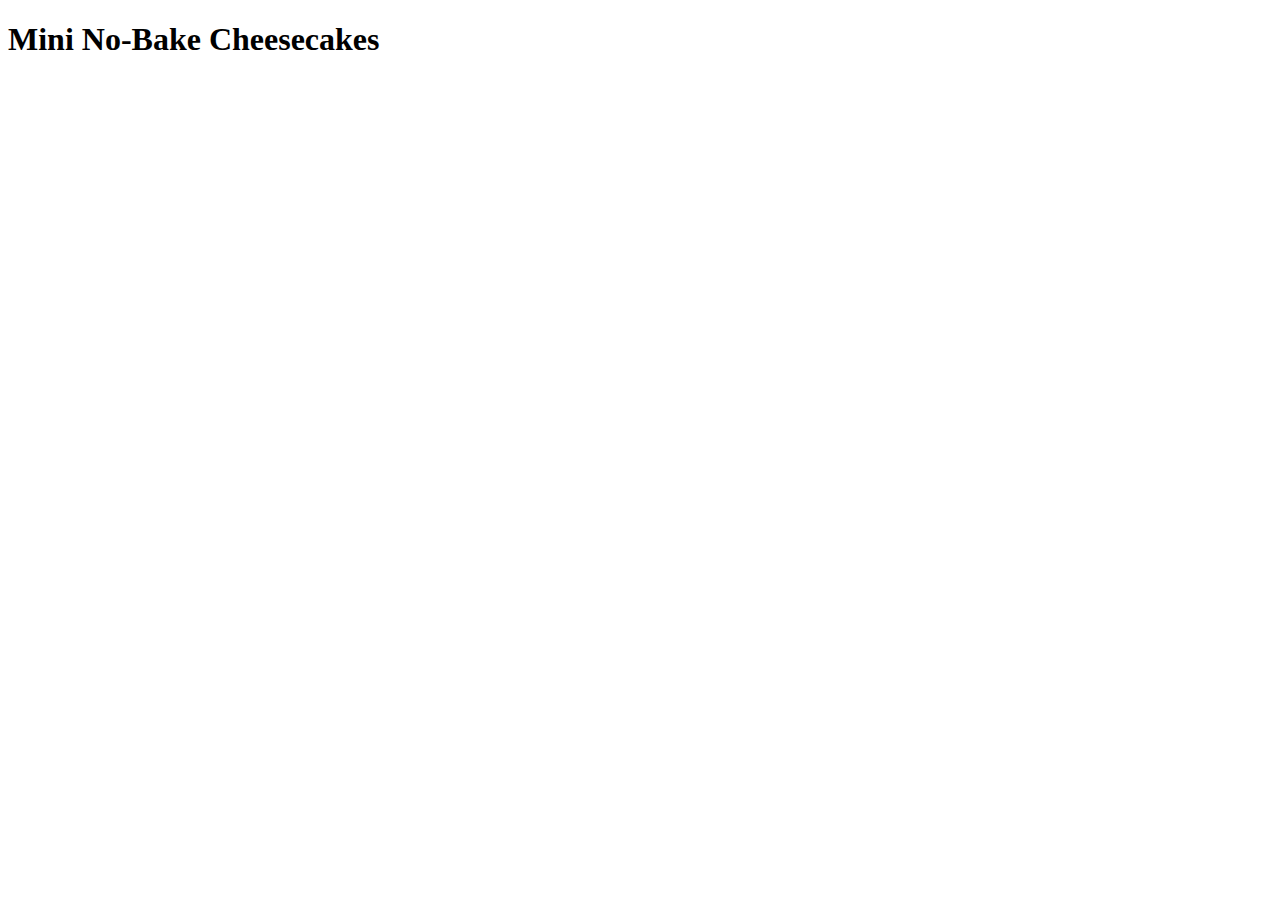
==== recipes/mini-no-bake-cheesecakes.html @ a525307e "Add content to recipe and add 2 more empty recipes" ====
<!DOCTYPE html>
<html>
    <head lang="en">
        <meta charset="utf-8">
        <meta name="viewport" content="width=device-width, initial-scale=1.0">
        <title>Mini No-Bake Cheesecakes</title>
    </head>
    <body>
        <h1>Mini No-Bake Cheesecakes</h1>
    </body>
</html>
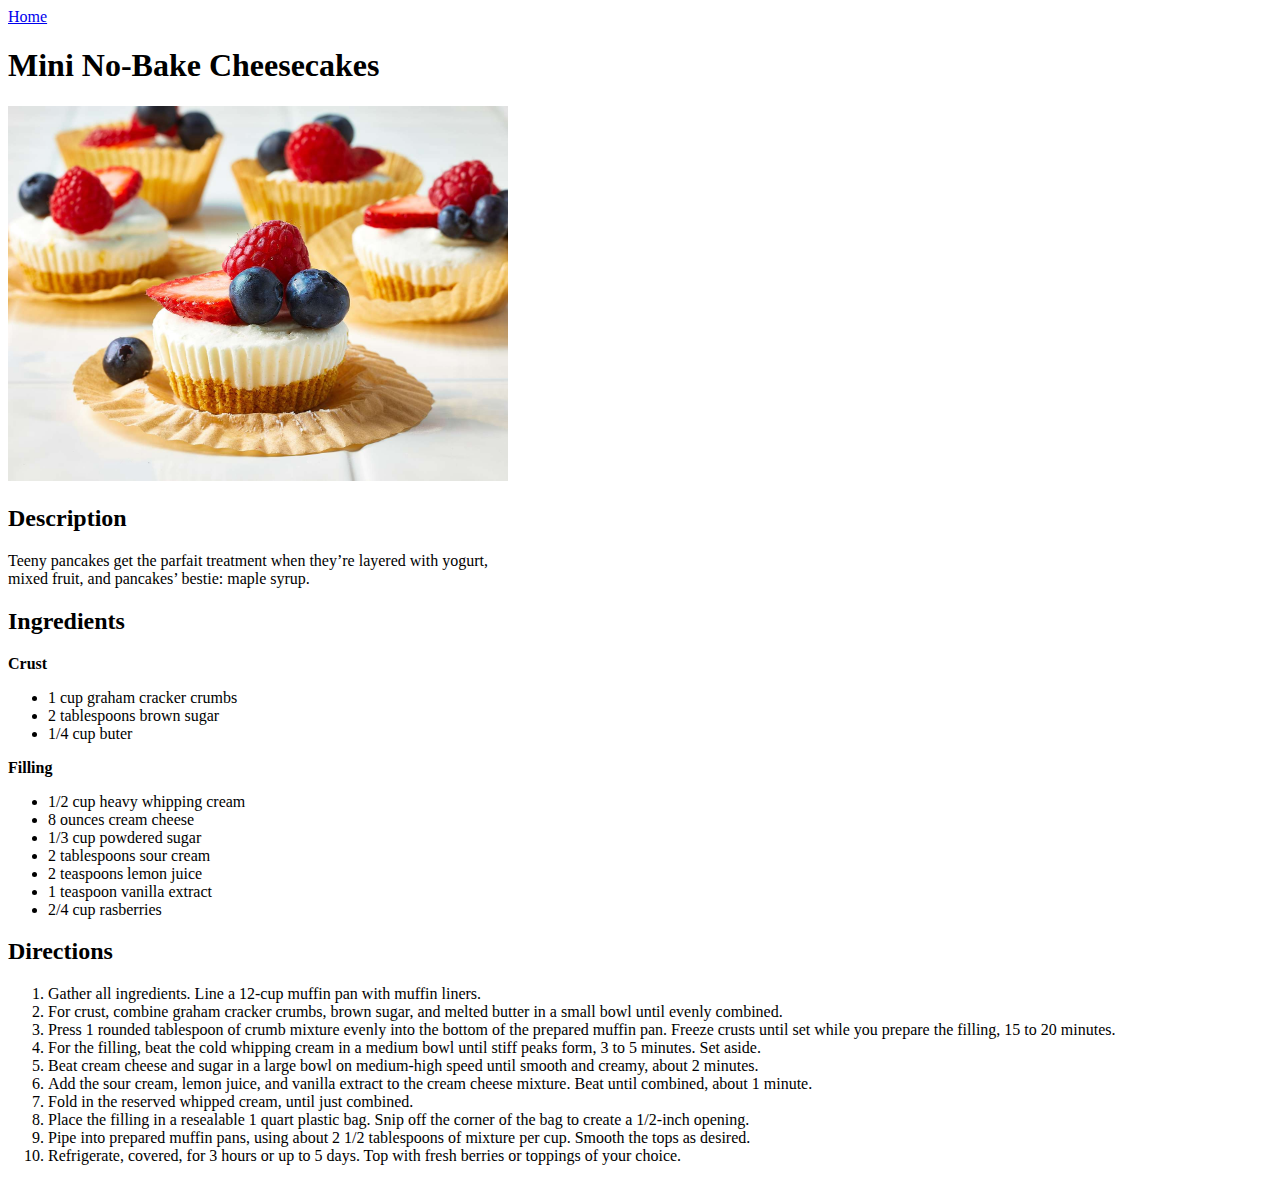
==== commit dd0d284c: "Add content to pancake and cheescake recipes" ====
--- a/recipes/mini-no-bake-cheesecakes.html
+++ b/recipes/mini-no-bake-cheesecakes.html
@@ -6,6 +6,42 @@
         <title>Mini No-Bake Cheesecakes</title>
     </head>
     <body>
+        <a href="../index.html">Home</a>
         <h1>Mini No-Bake Cheesecakes</h1>
+        <img src="images/Mini-Cheesecakes.jpg" width="500" alt="Multiple muffin sized cheesecakes with berry toppings">
+        <h2>Description</h2>
+    <p>Teeny pancakes get the parfait treatment when they’re layered with yogurt, <br>
+       mixed fruit, and pancakes’ bestie: maple syrup.</p>
+    <h2>Ingredients</h2>
+    <b>Crust</b>
+    <ul>
+        <li>1 cup graham cracker crumbs</li>
+        <li>2 tablespoons brown sugar</li>
+        <li>1/4 cup buter</li>
+    </ul>
+    <b>Filling</b>
+    <ul>
+        <li>1/2 cup heavy whipping cream</li>
+        <li>8 ounces cream cheese</li>
+        <li>1/3 cup powdered sugar</li>
+        <li>2 tablespoons sour cream</li>
+        <li>2 teaspoons lemon juice</li>
+        <li>1 teaspoon vanilla extract</li>
+        <li>2/4 cup rasberries</li>
+    </ul>
+    <h2>Directions</h2>
+    <ol>
+        <li>Gather all ingredients. Line a 12-cup muffin pan with muffin liners.</li>
+        <li>For crust, combine graham cracker crumbs, brown sugar, and melted butter in a small bowl until evenly combined.</li>
+        <li>Press 1 rounded tablespoon of crumb mixture evenly into the bottom of the prepared muffin pan. Freeze crusts until set while you prepare the filling, 15 to 20 minutes.</li>
+        <li>For the filling, beat the cold whipping cream in a medium bowl until stiff peaks form, 3 to 5 minutes. Set aside. </li>
+        <li>Beat cream cheese and sugar in a large bowl on medium-high speed until smooth and creamy, about 2 minutes.</li>
+        <li>Add the sour cream, lemon juice, and vanilla extract to the cream cheese mixture. Beat until combined, about 1 minute.</li>
+        <li>Fold in the reserved whipped cream, until just combined.</li>
+        <li>Place the filling in a resealable 1 quart plastic bag. Snip off the corner of the bag to create a 1/2-inch opening.</li>
+        <li>Pipe into prepared muffin pans, using about 2 1/2 tablespoons of mixture per cup. Smooth the tops as desired.</li>
+        <li>Refrigerate, covered, for 3 hours or up to 5 days. Top with fresh berries or toppings of your choice.</li>
+
+    </ol>
     </body>
 </html>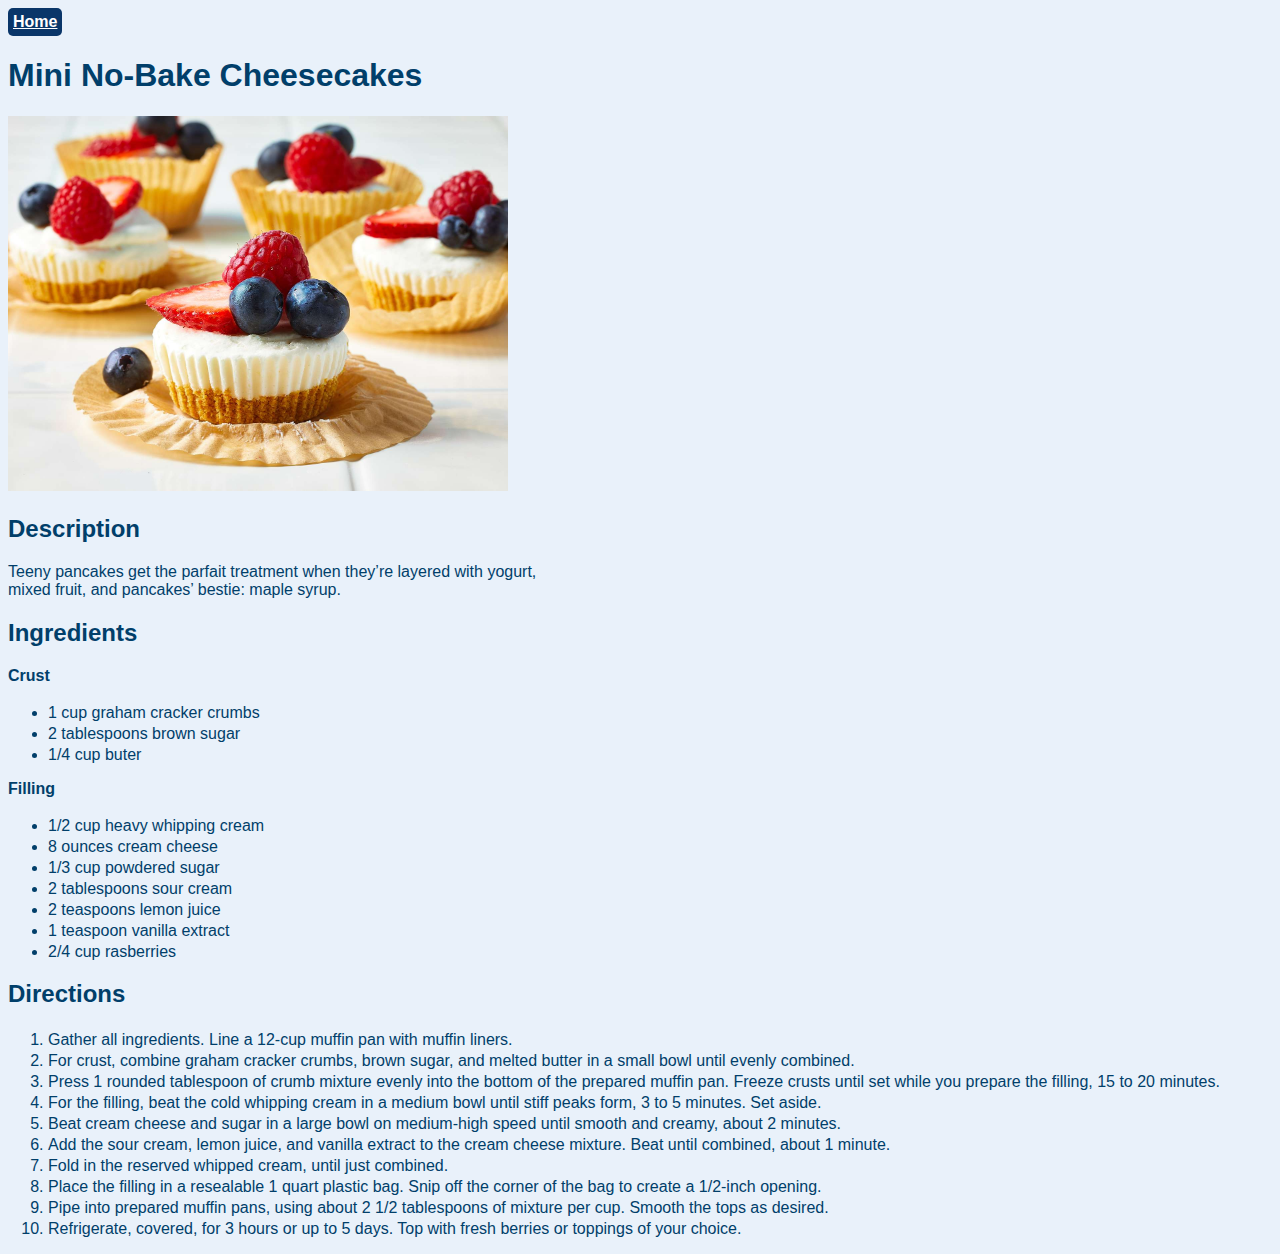
==== commit ee78353d: "Add stylesheet" ====
--- a/recipes/mini-no-bake-cheesecakes.html
+++ b/recipes/mini-no-bake-cheesecakes.html
@@ -4,9 +4,10 @@
         <meta charset="utf-8">
         <meta name="viewport" content="width=device-width, initial-scale=1.0">
         <title>Mini No-Bake Cheesecakes</title>
+        <link rel="stylesheet" href="../stylesheet.css">
     </head>
     <body>
-        <a href="../index.html">Home</a>
+        <a href="../index.html" class="home">Home</a>
         <h1>Mini No-Bake Cheesecakes</h1>
         <img src="images/Mini-Cheesecakes.jpg" width="500" alt="Multiple muffin sized cheesecakes with berry toppings">
         <h2>Description</h2>
--- a/stylesheet.css
+++ b/stylesheet.css
@@ -0,0 +1,43 @@
+* {
+    font-family: Arial, Helvetica, sans-serif;
+    background-color: #E9F1FA;
+    color: #013F6A;
+
+    
+}    
+
+li {
+    padding-top: 3px;
+}
+.menu {
+    text-align: center;
+}
+.header {
+    display: block;
+    margin-left: auto;
+    margin-right: auto;
+    
+}
+.item {
+    font-weight: 600;
+    padding: 5px;
+    display: inline-block;
+}
+.item:hover {
+    color: #ffffff;
+    background-color: #0a3669;
+    border-radius: 10px;
+
+}
+.home{
+    font-weight: 800;
+    padding: 5px;
+    display: inline-block;
+    color: #ffffff;
+    background-color: #0a3669;
+    border-radius: 5px;
+}
+.home:hover {
+    font-weight: 800;
+    color: rgb(166, 165, 173);
+}